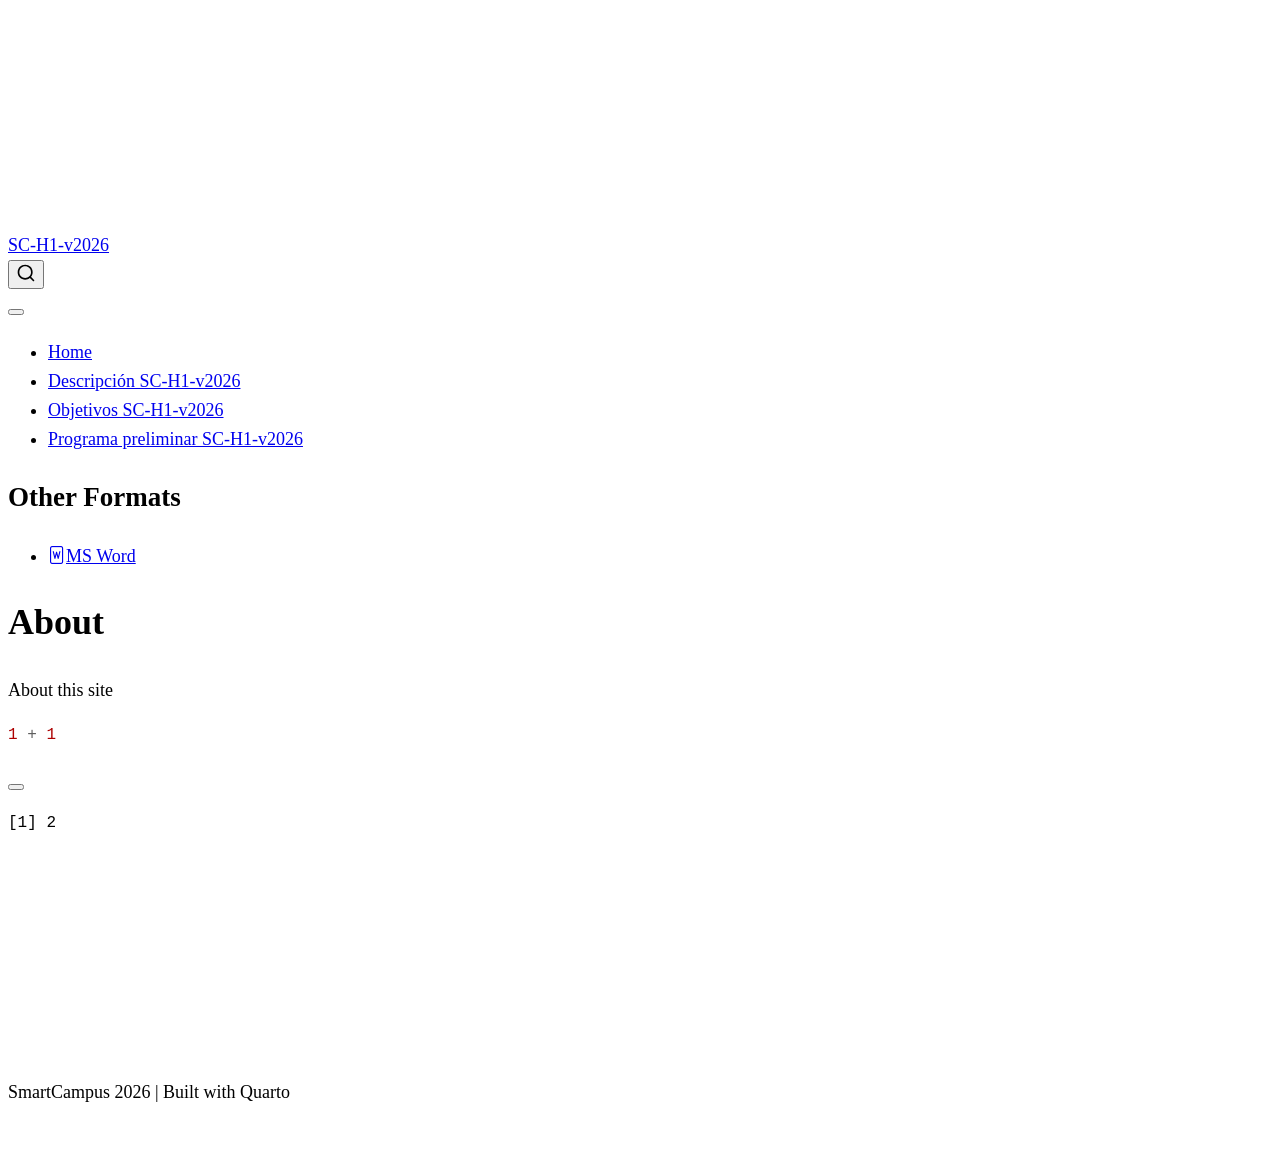
==== docs/about.html @ a45b17de "Initial" ====
<!DOCTYPE html>
<html xmlns="http://www.w3.org/1999/xhtml" lang="en" xml:lang="en"><head>

<meta charset="utf-8">
<meta name="generator" content="quarto-1.9.37">

<meta name="viewport" content="width=device-width, initial-scale=1.0, user-scalable=yes">


<title>About – SC-H1-v2026</title>
<style>
/* Default styles provided by pandoc.
** See https://pandoc.org/MANUAL.html#variables-for-html for config info.
*/
code{white-space: pre-wrap;}
span.smallcaps{font-variant: small-caps;}
div.columns{display: flex; gap: min(4vw, 1.5em);}
div.column{flex: auto; overflow-x: auto;}
div.hanging-indent{margin-left: 1.5em; text-indent: -1.5em;}
ul.task-list{list-style: none;}
ul.task-list li input[type="checkbox"] {
  width: 0.8em;
  margin: 0 0.8em 0.2em -1em; /* quarto-specific, see https://github.com/quarto-dev/quarto-cli/issues/4556 */ 
  vertical-align: middle;
}
/* CSS for syntax highlighting */
html { -webkit-text-size-adjust: 100%; }
pre > code.sourceCode { white-space: pre; position: relative; }
pre > code.sourceCode > span { display: inline-block; line-height: 1.25; }
pre > code.sourceCode > span:empty { height: 1.2em; }
.sourceCode { overflow: visible; }
code.sourceCode > span { color: inherit; text-decoration: inherit; }
div.sourceCode { margin: 1em 0; }
pre.sourceCode { margin: 0; }
@media screen {
div.sourceCode { overflow: auto; }
}
@media print {
pre > code.sourceCode { white-space: pre-wrap; }
pre > code.sourceCode > span { text-indent: -5em; padding-left: 5em; }
}
pre.numberSource code
  { counter-reset: source-line 0; }
pre.numberSource code > span
  { position: relative; left: -4em; counter-increment: source-line; }
pre.numberSource code > span > a:first-child::before
  { content: counter(source-line);
    position: relative; left: -1em; text-align: right; vertical-align: baseline;
    border: none; display: inline-block;
    -webkit-touch-callout: none; -webkit-user-select: none;
    -khtml-user-select: none; -moz-user-select: none;
    -ms-user-select: none; user-select: none;
    padding: 0 4px; width: 4em;
  }
pre.numberSource { margin-left: 3em;  padding-left: 4px; }
div.sourceCode
  {   }
@media screen {
pre > code.sourceCode > span > a:first-child::before { text-decoration: underline; }
}
</style>


<script src="site_libs/quarto-nav/quarto-nav.js"></script>
<script src="site_libs/quarto-nav/headroom.min.js"></script>
<script src="site_libs/clipboard/clipboard.min.js"></script>
<script src="site_libs/quarto-search/autocomplete.umd.js"></script>
<script src="site_libs/quarto-search/fuse.min.js"></script>
<script src="site_libs/quarto-search/quarto-search.js"></script>
<meta name="quarto:offset" content="./">
<script src="site_libs/quarto-html/quarto.js" type="module"></script>
<script src="site_libs/quarto-html/tabsets/tabsets.js" type="module"></script>
<script src="site_libs/quarto-html/popper.min.js"></script>
<script src="site_libs/quarto-html/tippy.umd.min.js"></script>
<script src="site_libs/quarto-html/anchor.min.js"></script>
<link href="site_libs/quarto-html/tippy.css" rel="stylesheet">
<link href="site_libs/quarto-html/quarto-syntax-highlighting-7f8f88aac4f3542376d5c11b86a4c14d.css" rel="stylesheet" id="quarto-text-highlighting-styles">
<script src="site_libs/bootstrap/bootstrap.min.js"></script>
<link href="site_libs/bootstrap/bootstrap-icons.css" rel="stylesheet">
<link href="site_libs/bootstrap/bootstrap-6b423f165eeea3787de40cb4f8e821c3.min.css" rel="stylesheet" append-hash="true" id="quarto-bootstrap" data-mode="light">
<script id="quarto-search-options" type="application/json">{
  "location": "navbar",
  "copy-button": false,
  "collapse-after": 3,
  "panel-placement": "end",
  "type": "overlay",
  "limit": 50,
  "keyboard-shortcut": [
    "f",
    "/",
    "s"
  ],
  "show-item-context": false,
  "language": {
    "search-no-results-text": "No results",
    "search-matching-documents-text": "matching documents",
    "search-copy-link-title": "Copy link to search",
    "search-hide-matches-text": "Hide additional matches",
    "search-more-match-text": "more match in this document",
    "search-more-matches-text": "more matches in this document",
    "search-clear-button-title": "Clear",
    "search-text-placeholder": "",
    "search-detached-cancel-button-title": "Cancel",
    "search-submit-button-title": "Submit",
    "search-label": "Search"
  }
}</script>


<link rel="stylesheet" href="styles.css">
</head>

<body class="nav-fixed quarto-light">

<div id="quarto-search-results"></div>
  <header id="quarto-header" class="headroom fixed-top">
    <nav class="navbar navbar-expand-lg " data-bs-theme="dark">
      <div class="navbar-container container-fluid">
      <div class="navbar-brand-container mx-auto">
    <a class="navbar-brand" href="./index.html">
    <span class="navbar-title">SC-H1-v2026</span>
    </a>
  </div>
            <div id="quarto-search" class="" title="Search"></div>
          <button class="navbar-toggler" type="button" data-bs-toggle="collapse" data-bs-target="#navbarCollapse" aria-controls="navbarCollapse" role="menu" aria-expanded="false" aria-label="Toggle navigation" onclick="if (window.quartoToggleHeadroom) { window.quartoToggleHeadroom(); }">
  <span class="navbar-toggler-icon"></span>
</button>
          <div class="collapse navbar-collapse" id="navbarCollapse">
            <ul class="navbar-nav navbar-nav-scroll me-auto">
  <li class="nav-item">
    <a class="nav-link" href="./index.html"> 
<span class="menu-text">Home</span></a>
  </li>  
  <li class="nav-item">
    <a class="nav-link" href="./descripcion.html"> 
<span class="menu-text">Descripción SC-H1-v2026</span></a>
  </li>  
  <li class="nav-item">
    <a class="nav-link" href="./objetivos.html"> 
<span class="menu-text">Objetivos SC-H1-v2026</span></a>
  </li>  
  <li class="nav-item">
    <a class="nav-link" href="./programa_sc_h1_2026.html"> 
<span class="menu-text">Programa preliminar SC-H1-v2026</span></a>
  </li>  
</ul>
          </div> <!-- /navcollapse -->
            <div class="quarto-navbar-tools">
</div>
      </div> <!-- /container-fluid -->
    </nav>
</header>
<!-- content -->
<div id="quarto-content" class="quarto-container page-columns page-rows-contents page-layout-article page-navbar">
<!-- sidebar -->
<!-- margin-sidebar -->
    <div id="quarto-margin-sidebar" class="sidebar margin-sidebar">
        
    <div class="quarto-alternate-formats"><h2>Other Formats</h2><ul><li><a href="about.docx"><i class="bi bi-file-word"></i>MS Word</a></li></ul></div></div>
<!-- main -->
<main class="content" id="quarto-document-content">

<header id="title-block-header" class="quarto-title-block default">
<div class="quarto-title">
<h1 class="title">About</h1>
</div>



<div class="quarto-title-meta">

    
  
    
  </div>
  


</header>


<p>About this site</p>
<div class="cell">
<div class="code-copy-outer-scaffold"><div class="sourceCode cell-code" id="cb1"><pre class="sourceCode r code-with-copy"><code class="sourceCode r"><span id="cb1-1"><a href="#cb1-1" aria-hidden="true" tabindex="-1"></a><span class="dv">1</span> <span class="sc">+</span> <span class="dv">1</span></span></code></pre></div><button title="Copy to Clipboard" class="code-copy-button"><i class="bi"></i></button></div>
<div class="cell-output cell-output-stdout">
<pre><code>[1] 2</code></pre>
</div>
</div>



</main> <!-- /main -->
<script id="quarto-html-after-body" type="application/javascript">
  window.document.addEventListener("DOMContentLoaded", function (event) {
    const icon = "";
    const anchorJS = new window.AnchorJS();
    anchorJS.options = {
      placement: 'right',
      icon: icon
    };
    anchorJS.add('.anchored');
    const isCodeAnnotation = (el) => {
      for (const clz of el.classList) {
        if (clz.startsWith('code-annotation-')) {                     
          return true;
        }
      }
      return false;
    }
    const onCopySuccess = function(e) {
      // button target
      const button = e.trigger;
      // don't keep focus
      button.blur();
      // flash "checked"
      button.classList.add('code-copy-button-checked');
      var currentTitle = button.getAttribute("title");
      button.setAttribute("title", "Copied!");
      let tooltip;
      if (window.bootstrap) {
        button.setAttribute("data-bs-toggle", "tooltip");
        button.setAttribute("data-bs-placement", "left");
        button.setAttribute("data-bs-title", "Copied!");
        tooltip = new bootstrap.Tooltip(button, 
          { trigger: "manual", 
            customClass: "code-copy-button-tooltip",
            offset: [0, -8]});
        tooltip.show();    
      }
      setTimeout(function() {
        if (tooltip) {
          tooltip.hide();
          button.removeAttribute("data-bs-title");
          button.removeAttribute("data-bs-toggle");
          button.removeAttribute("data-bs-placement");
        }
        button.setAttribute("title", currentTitle);
        button.classList.remove('code-copy-button-checked');
      }, 1000);
      // clear code selection
      e.clearSelection();
    }
    const getTextToCopy = function(trigger) {
      const outerScaffold = trigger.parentElement.cloneNode(true);
      const codeEl = outerScaffold.querySelector('code');
      for (const childEl of codeEl.children) {
        if (isCodeAnnotation(childEl)) {
          childEl.remove();
        }
      }
      return codeEl.innerText;
    }
    const clipboard = new window.ClipboardJS('.code-copy-button:not([data-in-quarto-modal])', {
      text: getTextToCopy
    });
    clipboard.on('success', onCopySuccess);
    if (window.document.getElementById('quarto-embedded-source-code-modal')) {
      const clipboardModal = new window.ClipboardJS('.code-copy-button[data-in-quarto-modal]', {
        text: getTextToCopy,
        container: window.document.getElementById('quarto-embedded-source-code-modal')
      });
      clipboardModal.on('success', onCopySuccess);
    }
      var localhostRegex = new RegExp(/^(?:http|https):\/\/localhost\:?[0-9]*\//);
      var mailtoRegex = new RegExp(/^mailto:/);
        var filterRegex = new RegExp('/' + window.location.host + '/');
      var isInternal = (href) => {
          return filterRegex.test(href) || localhostRegex.test(href) || mailtoRegex.test(href);
      }
      // Inspect non-navigation links and adorn them if external
     var links = window.document.querySelectorAll('a[href]:not(.nav-link):not(.navbar-brand):not(.toc-action):not(.sidebar-link):not(.sidebar-item-toggle):not(.pagination-link):not(.no-external):not([aria-hidden]):not(.dropdown-item):not(.quarto-navigation-tool):not(.about-link)');
      for (var i=0; i<links.length; i++) {
        const link = links[i];
        if (!isInternal(link.href)) {
          // undo the damage that might have been done by quarto-nav.js in the case of
          // links that we want to consider external
          if (link.dataset.originalHref !== undefined) {
            link.href = link.dataset.originalHref;
          }
        }
      }
    function tippyHover(el, contentFn, onTriggerFn, onUntriggerFn) {
      const config = {
        allowHTML: true,
        maxWidth: 500,
        delay: 100,
        arrow: false,
        appendTo: function(el) {
            return el.parentElement;
        },
        interactive: true,
        interactiveBorder: 10,
        theme: 'quarto',
        placement: 'bottom-start',
      };
      if (contentFn) {
        config.content = contentFn;
      }
      if (onTriggerFn) {
        config.onTrigger = onTriggerFn;
      }
      if (onUntriggerFn) {
        config.onUntrigger = onUntriggerFn;
      }
      window.tippy(el, config); 
    }
    const noterefs = window.document.querySelectorAll('a[role="doc-noteref"]');
    for (var i=0; i<noterefs.length; i++) {
      const ref = noterefs[i];
      tippyHover(ref, function() {
        // use id or data attribute instead here
        let href = ref.getAttribute('data-footnote-href') || ref.getAttribute('href');
        try { href = new URL(href).hash; } catch {}
        const id = href.replace(/^#\/?/, "");
        const note = window.document.getElementById(id);
        if (note) {
          return note.innerHTML;
        } else {
          return "";
        }
      });
    }
    const xrefs = window.document.querySelectorAll('a.quarto-xref');
    const processXRef = (id, note) => {
      // Strip column container classes
      const stripColumnClz = (el) => {
        el.classList.remove("page-full", "page-columns");
        if (el.children) {
          for (const child of el.children) {
            stripColumnClz(child);
          }
        }
      }
      stripColumnClz(note)
      if (id === null || id.startsWith('sec-')) {
        // Special case sections, only their first couple elements
        const container = document.createElement("div");
        if (note.children && note.children.length > 2) {
          container.appendChild(note.children[0].cloneNode(true));
          for (let i = 1; i < note.children.length; i++) {
            const child = note.children[i];
            if (child.tagName === "P" && child.innerText === "") {
              continue;
            } else {
              container.appendChild(child.cloneNode(true));
              break;
            }
          }
          if (window.Quarto?.typesetMath) {
            window.Quarto.typesetMath(container);
          }
          return container.innerHTML
        } else {
          if (window.Quarto?.typesetMath) {
            window.Quarto.typesetMath(note);
          }
          return note.innerHTML;
        }
      } else {
        // Remove any anchor links if they are present
        const anchorLink = note.querySelector('a.anchorjs-link');
        if (anchorLink) {
          anchorLink.remove();
        }
        if (window.Quarto?.typesetMath) {
          window.Quarto.typesetMath(note);
        }
        if (note.classList.contains("callout")) {
          return note.outerHTML;
        } else {
          return note.innerHTML;
        }
      }
    }
    for (var i=0; i<xrefs.length; i++) {
      const xref = xrefs[i];
      tippyHover(xref, undefined, function(instance) {
        instance.disable();
        let url = xref.getAttribute('href');
        let hash = undefined; 
        if (url.startsWith('#')) {
          hash = url;
        } else {
          try { hash = new URL(url).hash; } catch {}
        }
        if (hash) {
          const id = hash.replace(/^#\/?/, "");
          const note = window.document.getElementById(id);
          if (note !== null) {
            try {
              const html = processXRef(id, note.cloneNode(true));
              instance.setContent(html);
            } finally {
              instance.enable();
              instance.show();
            }
          } else {
            // See if we can fetch this
            fetch(url.split('#')[0])
            .then(res => res.text())
            .then(html => {
              const parser = new DOMParser();
              const htmlDoc = parser.parseFromString(html, "text/html");
              const note = htmlDoc.getElementById(id);
              if (note !== null) {
                const html = processXRef(id, note);
                instance.setContent(html);
              } 
            }).finally(() => {
              instance.enable();
              instance.show();
            });
          }
        } else {
          // See if we can fetch a full url (with no hash to target)
          // This is a special case and we should probably do some content thinning / targeting
          fetch(url)
          .then(res => res.text())
          .then(html => {
            const parser = new DOMParser();
            const htmlDoc = parser.parseFromString(html, "text/html");
            const note = htmlDoc.querySelector('main.content');
            if (note !== null) {
              // This should only happen for chapter cross references
              // (since there is no id in the URL)
              // remove the first header
              if (note.children.length > 0 && note.children[0].tagName === "HEADER") {
                note.children[0].remove();
              }
              const html = processXRef(null, note);
              instance.setContent(html);
            } 
          }).finally(() => {
            instance.enable();
            instance.show();
          });
        }
      }, function(instance) {
      });
    }
        let selectedAnnoteEl;
        const selectorForAnnotation = ( cell, annotation) => {
          let cellAttr = 'data-code-cell="' + cell + '"';
          let lineAttr = 'data-code-annotation="' +  annotation + '"';
          const selector = 'span[' + cellAttr + '][' + lineAttr + ']';
          return selector;
        }
        const selectCodeLines = (annoteEl) => {
          const doc = window.document;
          const targetCell = annoteEl.getAttribute("data-target-cell");
          const targetAnnotation = annoteEl.getAttribute("data-target-annotation");
          const annoteSpan = window.document.querySelector(selectorForAnnotation(targetCell, targetAnnotation));
          const lines = annoteSpan.getAttribute("data-code-lines").split(",");
          const lineIds = lines.map((line) => {
            return targetCell + "-" + line;
          })
          let top = null;
          let height = null;
          let parent = null;
          if (lineIds.length > 0) {
              //compute the position of the single el (top and bottom and make a div)
              const el = window.document.getElementById(lineIds[0]);
              top = el.offsetTop;
              height = el.offsetHeight;
              parent = el.parentElement.parentElement;
            if (lineIds.length > 1) {
              const lastEl = window.document.getElementById(lineIds[lineIds.length - 1]);
              const bottom = lastEl.offsetTop + lastEl.offsetHeight;
              height = bottom - top;
            }
            if (top !== null && height !== null && parent !== null) {
              // cook up a div (if necessary) and position it 
              let div = window.document.getElementById("code-annotation-line-highlight");
              if (div === null) {
                div = window.document.createElement("div");
                div.setAttribute("id", "code-annotation-line-highlight");
                div.style.position = 'absolute';
                parent.appendChild(div);
              }
              div.style.top = top - 2 + "px";
              div.style.height = height + 4 + "px";
              div.style.left = 0;
              let gutterDiv = window.document.getElementById("code-annotation-line-highlight-gutter");
              if (gutterDiv === null) {
                gutterDiv = window.document.createElement("div");
                gutterDiv.setAttribute("id", "code-annotation-line-highlight-gutter");
                gutterDiv.style.position = 'absolute';
                const codeCell = window.document.getElementById(targetCell);
                const gutter = codeCell.querySelector('.code-annotation-gutter');
                gutter.appendChild(gutterDiv);
              }
              gutterDiv.style.top = top - 2 + "px";
              gutterDiv.style.height = height + 4 + "px";
            }
            selectedAnnoteEl = annoteEl;
          }
        };
        const unselectCodeLines = () => {
          const elementsIds = ["code-annotation-line-highlight", "code-annotation-line-highlight-gutter"];
          elementsIds.forEach((elId) => {
            const div = window.document.getElementById(elId);
            if (div) {
              div.remove();
            }
          });
          selectedAnnoteEl = undefined;
        };
          // Handle positioning of the toggle
      window.addEventListener(
        "resize",
        throttle(() => {
          elRect = undefined;
          if (selectedAnnoteEl) {
            selectCodeLines(selectedAnnoteEl);
          }
        }, 10)
      );
      function throttle(fn, ms) {
      let throttle = false;
      let timer;
        return (...args) => {
          if(!throttle) { // first call gets through
              fn.apply(this, args);
              throttle = true;
          } else { // all the others get throttled
              if(timer) clearTimeout(timer); // cancel #2
              timer = setTimeout(() => {
                fn.apply(this, args);
                timer = throttle = false;
              }, ms);
          }
        };
      }
        // Attach click handler to the DT
        const annoteDls = window.document.querySelectorAll('dt[data-target-cell]');
        for (const annoteDlNode of annoteDls) {
          annoteDlNode.addEventListener('click', (event) => {
            const clickedEl = event.target;
            if (clickedEl !== selectedAnnoteEl) {
              unselectCodeLines();
              const activeEl = window.document.querySelector('dt[data-target-cell].code-annotation-active');
              if (activeEl) {
                activeEl.classList.remove('code-annotation-active');
              }
              selectCodeLines(clickedEl);
              clickedEl.classList.add('code-annotation-active');
            } else {
              // Unselect the line
              unselectCodeLines();
              clickedEl.classList.remove('code-annotation-active');
            }
          });
        }
    const findCites = (el) => {
      const parentEl = el.parentElement;
      if (parentEl) {
        const cites = parentEl.dataset.cites;
        if (cites) {
          return {
            el,
            cites: cites.split(' ')
          };
        } else {
          return findCites(el.parentElement)
        }
      } else {
        return undefined;
      }
    };
    var bibliorefs = window.document.querySelectorAll('a[role="doc-biblioref"]');
    for (var i=0; i<bibliorefs.length; i++) {
      const ref = bibliorefs[i];
      const citeInfo = findCites(ref);
      if (citeInfo) {
        tippyHover(citeInfo.el, function() {
          var popup = window.document.createElement('div');
          citeInfo.cites.forEach(function(cite) {
            var citeDiv = window.document.createElement('div');
            citeDiv.classList.add('hanging-indent');
            citeDiv.classList.add('csl-entry');
            var biblioDiv = window.document.getElementById('ref-' + cite);
            if (biblioDiv) {
              citeDiv.innerHTML = biblioDiv.innerHTML;
            }
            popup.appendChild(citeDiv);
          });
          return popup.innerHTML;
        });
      }
    }
  });
  </script>
</div> <!-- /content -->
<footer class="footer">
  <div class="nav-footer">
    <div class="nav-footer-left">
      &nbsp;
    </div>   
    <div class="nav-footer-center">
<p>SmartCampus 2026 | Built with Quarto</p>
</div>
    <div class="nav-footer-right">
      &nbsp;
    </div>
  </div>
</footer>




</body></html>
---- docs/site_libs/quarto-html/tippy.css ----
.tippy-box[data-animation=fade][data-state=hidden]{opacity:0}[data-tippy-root]{max-width:calc(100vw - 10px)}.tippy-box{position:relative;background-color:#333;color:#fff;border-radius:4px;font-size:14px;line-height:1.4;white-space:normal;outline:0;transition-property:transform,visibility,opacity}.tippy-box[data-placement^=top]>.tippy-arrow{bottom:0}.tippy-box[data-placement^=top]>.tippy-arrow:before{bottom:-7px;left:0;border-width:8px 8px 0;border-top-color:initial;transform-origin:center top}.tippy-box[data-placement^=bottom]>.tippy-arrow{top:0}.tippy-box[data-placement^=bottom]>.tippy-arrow:before{top:-7px;left:0;border-width:0 8px 8px;border-bottom-color:initial;transform-origin:center bottom}.tippy-box[data-placement^=left]>.tippy-arrow{right:0}.tippy-box[data-placement^=left]>.tippy-arrow:before{border-width:8px 0 8px 8px;border-left-color:initial;right:-7px;transform-origin:center left}.tippy-box[data-placement^=right]>.tippy-arrow{left:0}.tippy-box[data-placement^=right]>.tippy-arrow:before{left:-7px;border-width:8px 8px 8px 0;border-right-color:initial;transform-origin:center right}.tippy-box[data-inertia][data-state=visible]{transition-timing-function:cubic-bezier(.54,1.5,.38,1.11)}.tippy-arrow{width:16px;height:16px;color:#333}.tippy-arrow:before{content:"";position:absolute;border-color:transparent;border-style:solid}.tippy-content{position:relative;padding:5px 9px;z-index:1}
---- docs/site_libs/quarto-html/quarto-syntax-highlighting-7f8f88aac4f3542376d5c11b86a4c14d.css ----
/* quarto syntax highlight colors */
:root {
  --quarto-hl-ot-color: #003B4F;
  --quarto-hl-at-color: #657422;
  --quarto-hl-ss-color: #20794D;
  --quarto-hl-an-color: #5E5E5E;
  --quarto-hl-fu-color: #4758AB;
  --quarto-hl-st-color: #20794D;
  --quarto-hl-cf-color: #003B4F;
  --quarto-hl-op-color: #5E5E5E;
  --quarto-hl-er-color: #AD0000;
  --quarto-hl-bn-color: #AD0000;
  --quarto-hl-al-color: #AD0000;
  --quarto-hl-va-color: #111111;
  --quarto-hl-bu-color: inherit;
  --quarto-hl-ex-color: inherit;
  --quarto-hl-pp-color: #AD0000;
  --quarto-hl-in-color: #5E5E5E;
  --quarto-hl-vs-color: #20794D;
  --quarto-hl-wa-color: #5E5E5E;
  --quarto-hl-do-color: #5E5E5E;
  --quarto-hl-im-color: #00769E;
  --quarto-hl-ch-color: #20794D;
  --quarto-hl-dt-color: #AD0000;
  --quarto-hl-fl-color: #AD0000;
  --quarto-hl-co-color: #5E5E5E;
  --quarto-hl-cv-color: #5E5E5E;
  --quarto-hl-cn-color: #8f5902;
  --quarto-hl-sc-color: #5E5E5E;
  --quarto-hl-dv-color: #AD0000;
  --quarto-hl-kw-color: #003B4F;
}

/* other quarto variables */
:root {
  --quarto-font-monospace: SFMono-Regular, Menlo, Monaco, Consolas, "Liberation Mono", "Courier New", monospace;
}

/* syntax highlight based on Pandoc's rules */
pre > code.sourceCode > span {
  color: #003B4F;
}

code.sourceCode > span {
  color: #003B4F;
}

div.sourceCode,
div.sourceCode pre.sourceCode {
  color: #003B4F;
}

/* Normal */
code span {
  color: #003B4F;
}

/* Alert */
code span.al {
  color: #AD0000;
  font-style: inherit;
}

/* Annotation */
code span.an {
  color: #5E5E5E;
  font-style: inherit;
}

/* Attribute */
code span.at {
  color: #657422;
  font-style: inherit;
}

/* BaseN */
code span.bn {
  color: #AD0000;
  font-style: inherit;
}

/* BuiltIn */
code span.bu {
  font-style: inherit;
}

/* ControlFlow */
code span.cf {
  color: #003B4F;
  font-weight: bold;
  font-style: inherit;
}

/* Char */
code span.ch {
  color: #20794D;
  font-style: inherit;
}

/* Constant */
code span.cn {
  color: #8f5902;
  font-style: inherit;
}

/* Comment */
code span.co {
  color: #5E5E5E;
  font-style: inherit;
}

/* CommentVar */
code span.cv {
  color: #5E5E5E;
  font-style: italic;
}

/* Documentation */
code span.do {
  color: #5E5E5E;
  font-style: italic;
}

/* DataType */
code span.dt {
  color: #AD0000;
  font-style: inherit;
}

/* DecVal */
code span.dv {
  color: #AD0000;
  font-style: inherit;
}

/* Error */
code span.er {
  color: #AD0000;
  font-style: inherit;
}

/* Extension */
code span.ex {
  font-style: inherit;
}

/* Float */
code span.fl {
  color: #AD0000;
  font-style: inherit;
}

/* Function */
code span.fu {
  color: #4758AB;
  font-style: inherit;
}

/* Import */
code span.im {
  color: #00769E;
  font-style: inherit;
}

/* Information */
code span.in {
  color: #5E5E5E;
  font-style: inherit;
}

/* Keyword */
code span.kw {
  color: #003B4F;
  font-weight: bold;
  font-style: inherit;
}

/* Operator */
code span.op {
  color: #5E5E5E;
  font-style: inherit;
}

/* Other */
code span.ot {
  color: #003B4F;
  font-style: inherit;
}

/* Preprocessor */
code span.pp {
  color: #AD0000;
  font-style: inherit;
}

/* SpecialChar */
code span.sc {
  color: #5E5E5E;
  font-style: inherit;
}

/* SpecialString */
code span.ss {
  color: #20794D;
  font-style: inherit;
}

/* String */
code span.st {
  color: #20794D;
  font-style: inherit;
}

/* Variable */
code span.va {
  color: #111111;
  font-style: inherit;
}

/* VerbatimString */
code span.vs {
  color: #20794D;
  font-style: inherit;
}

/* Warning */
code span.wa {
  color: #5E5E5E;
  font-style: italic;
}

.prevent-inlining {
  content: "</";
}

/*# sourceMappingURL=789ad8cd35626ba772517505b42a116e.css.map */
---- docs/styles.css ----
/* Sets the base document font size safely */
body {
  font-size: 18px;
  line-height: 1.6; /* Adds comfortable breathing room between text lines */
}

/* Optional: Ensures your navigation links stay clean and readable */
.navbar {
  font-size: 18px;
}

/* Optional: Keeps code blocks crisp and slightly smaller for readability */
code, pre {
  font-size: 16px;
}

/* This rule only triggers inside an element marked with .academic-indent */

.academic-indent p + p {
  text-indent: 2.5em;
  margin-top: 0;
  margin-bottom: 1.2em;
}
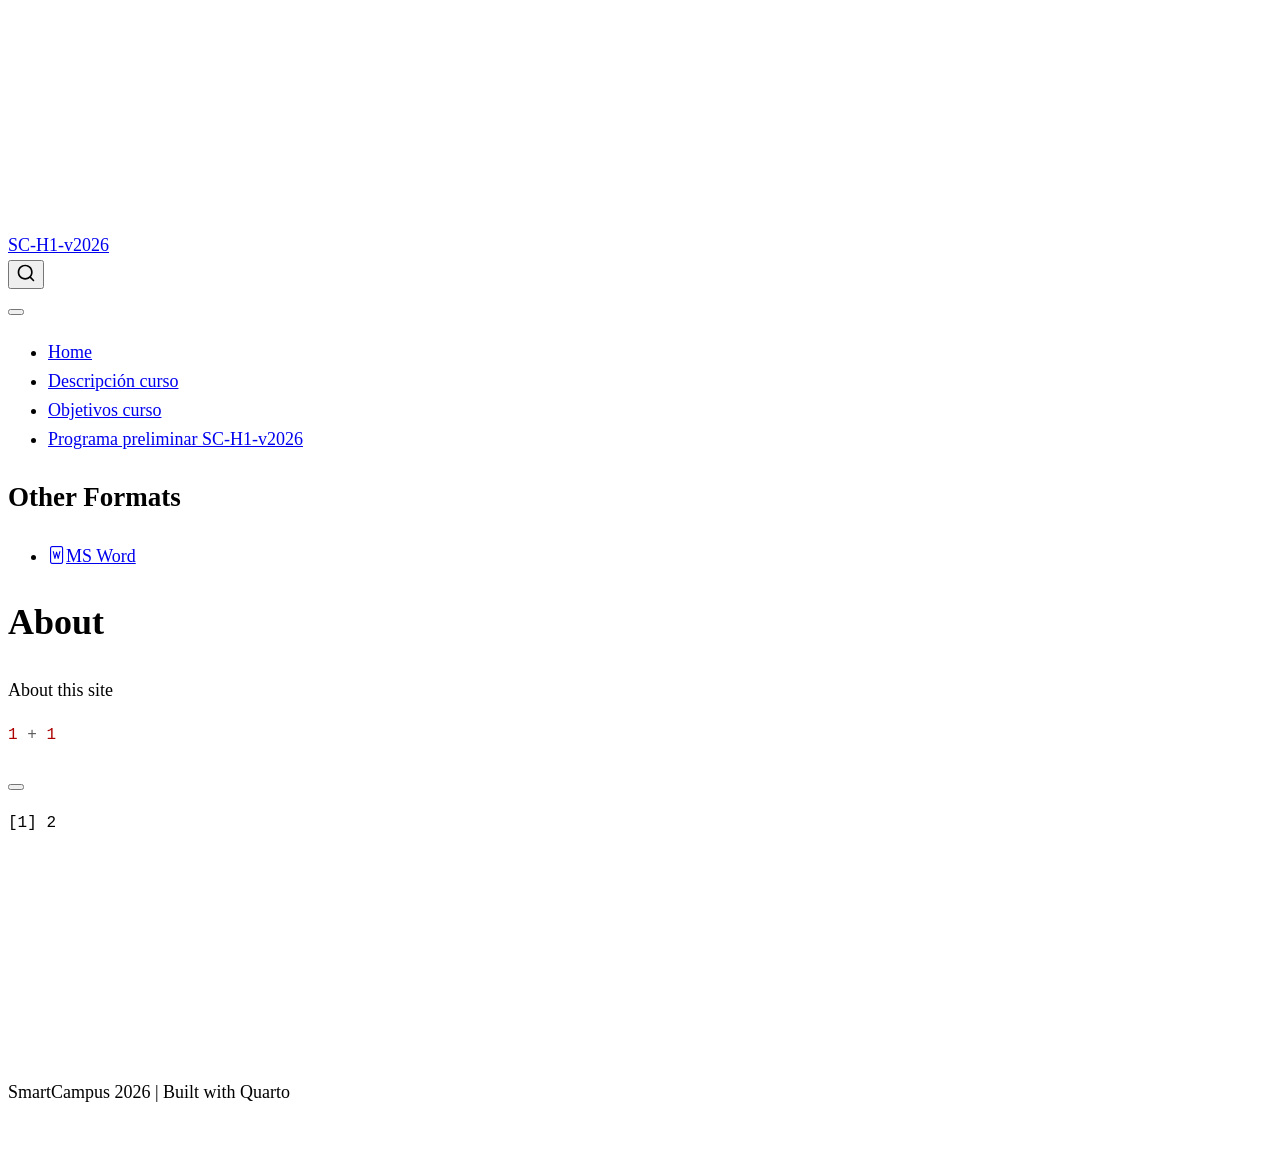
==== commit c25b7da9: "Minor" ====
--- a/docs/about.html
+++ b/docs/about.html
@@ -133,11 +133,11 @@
   </li>  
   <li class="nav-item">
     <a class="nav-link" href="./descripcion.html"> 
-<span class="menu-text">Descripción SC-H1-v2026</span></a>
+<span class="menu-text">Descripción curso</span></a>
   </li>  
   <li class="nav-item">
     <a class="nav-link" href="./objetivos.html"> 
-<span class="menu-text">Objetivos SC-H1-v2026</span></a>
+<span class="menu-text">Objetivos curso</span></a>
   </li>  
   <li class="nav-item">
     <a class="nav-link" href="./programa_sc_h1_2026.html"> 
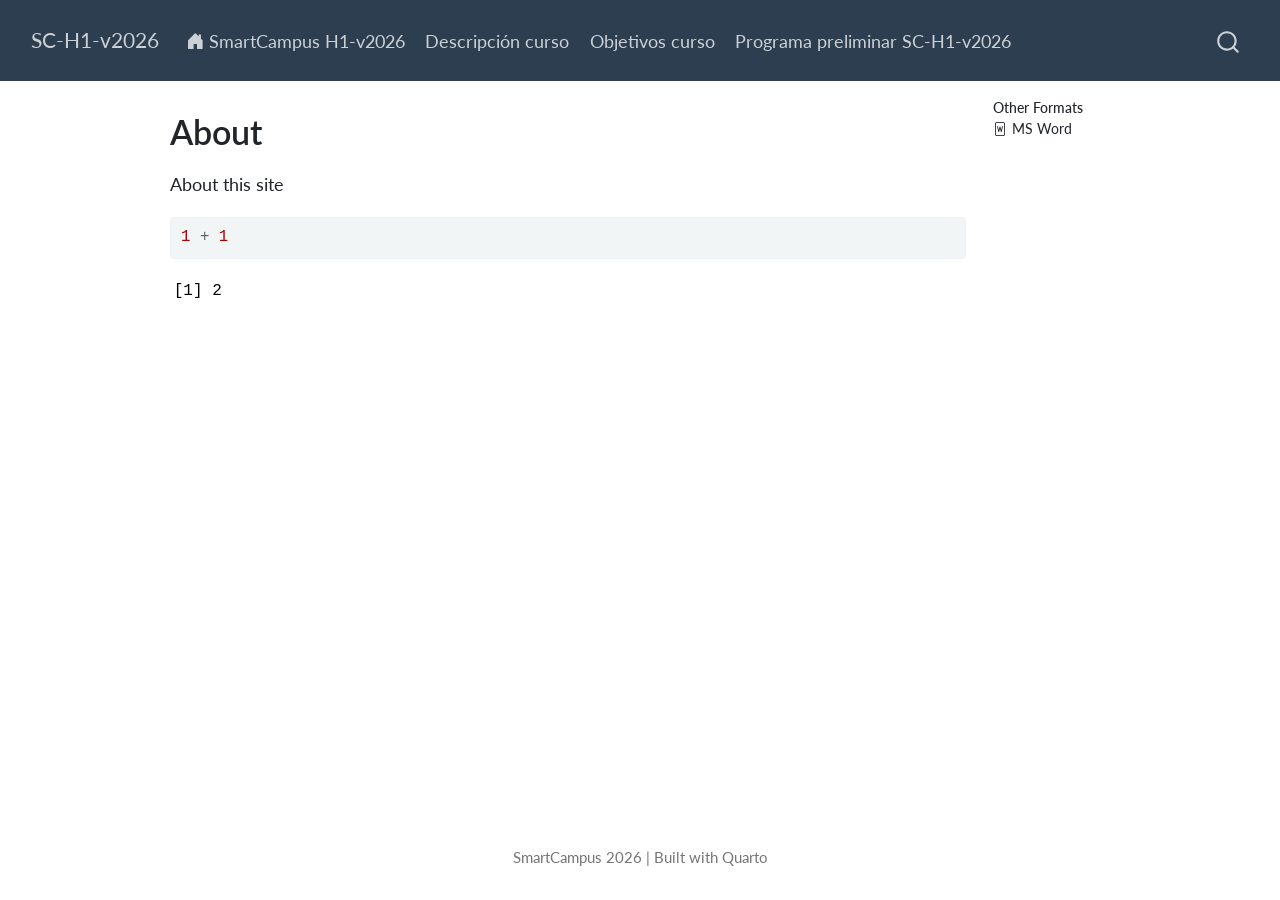
==== commit 6d5e5ed6: "minor" ====
--- a/docs/about.html
+++ b/docs/about.html
@@ -77,7 +77,7 @@
 <link href="site_libs/quarto-html/quarto-syntax-highlighting-7f8f88aac4f3542376d5c11b86a4c14d.css" rel="stylesheet" id="quarto-text-highlighting-styles">
 <script src="site_libs/bootstrap/bootstrap.min.js"></script>
 <link href="site_libs/bootstrap/bootstrap-icons.css" rel="stylesheet">
-<link href="site_libs/bootstrap/bootstrap-6b423f165eeea3787de40cb4f8e821c3.min.css" rel="stylesheet" append-hash="true" id="quarto-bootstrap" data-mode="light">
+<link href="site_libs/bootstrap/bootstrap-f9da83f35c8a9777c3928170ebd7038e.min.css" rel="stylesheet" append-hash="true" id="quarto-bootstrap" data-mode="light">
 <script id="quarto-search-options" type="application/json">{
   "location": "navbar",
   "copy-button": false,
@@ -128,8 +128,9 @@
           <div class="collapse navbar-collapse" id="navbarCollapse">
             <ul class="navbar-nav navbar-nav-scroll me-auto">
   <li class="nav-item">
-    <a class="nav-link" href="./index.html"> 
-<span class="menu-text">Home</span></a>
+    <a class="nav-link" href="./index.html"> <i class="bi bi-house-door-fill" role="img">
+</i> 
+<span class="menu-text">SmartCampus H1-v2026</span></a>
   </li>  
   <li class="nav-item">
     <a class="nav-link" href="./descripcion.html"> 
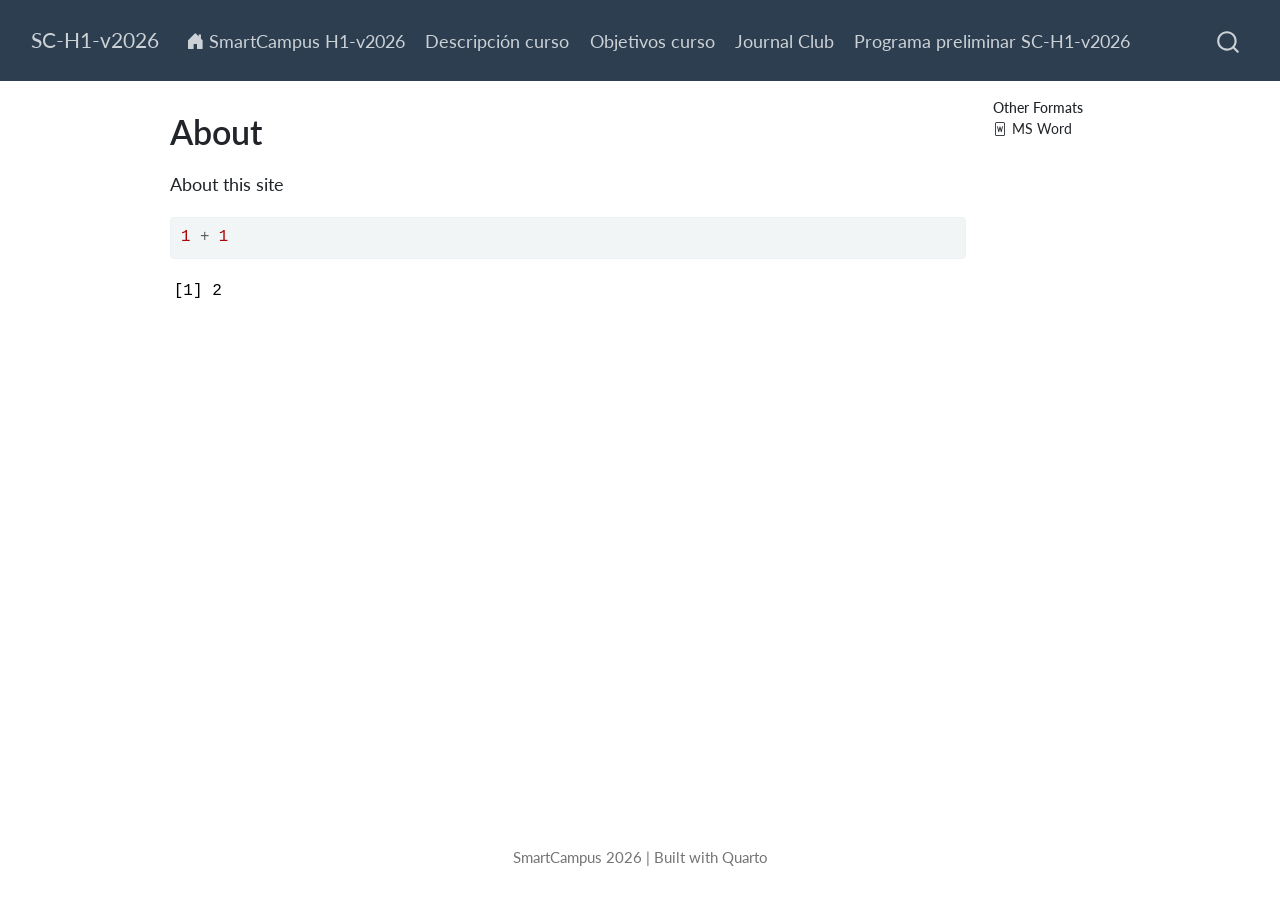
==== commit fb208fcc: "Journal club 2" ====
--- a/docs/about.html
+++ b/docs/about.html
@@ -141,6 +141,10 @@
 <span class="menu-text">Objetivos curso</span></a>
   </li>  
   <li class="nav-item">
+    <a class="nav-link" href="./journal_club.html"> 
+<span class="menu-text">Journal Club</span></a>
+  </li>  
+  <li class="nav-item">
     <a class="nav-link" href="./programa_sc_h1_2026.html"> 
 <span class="menu-text">Programa preliminar SC-H1-v2026</span></a>
   </li>  
